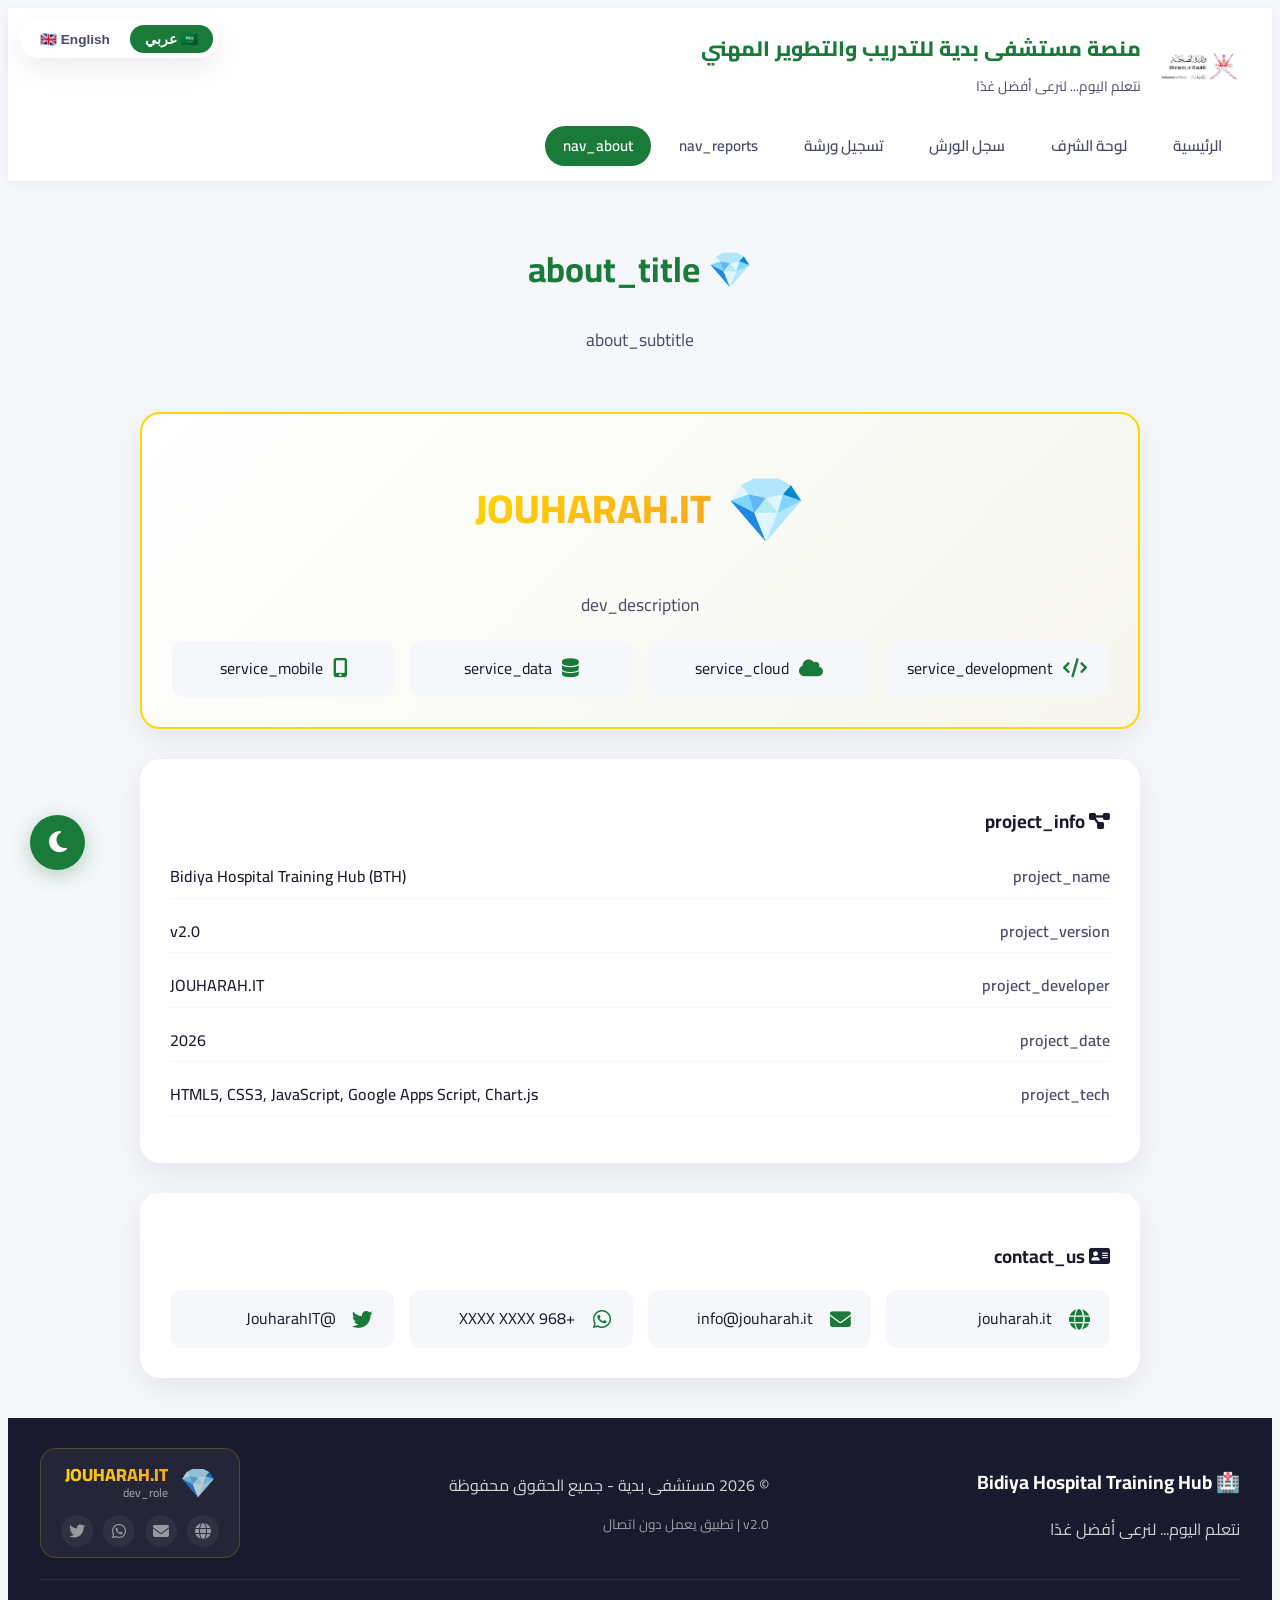
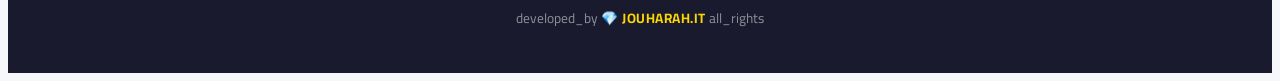
==== about.html @ e481f4a8 "Add files via upload" ====
<!DOCTYPE html>
<html lang="ar" dir="rtl">
<head>
    <meta charset="UTF-8">
    <meta name="viewport" content="width=device-width, initial-scale=1.0">
    <title>عن المطور - Bidiya Hospital Training Hub</title>
    
    <link href="https://fonts.googleapis.com/css2?family=Cairo:wght@300;400;600;700;800&display=swap" rel="stylesheet">
    <link rel="stylesheet" href="https://cdnjs.cloudflare.com/ajax/libs/font-awesome/6.4.0/css/all.min.css">
    <link rel="stylesheet" href="assets/css/style.css">
    <link rel="stylesheet" href="assets/css/dark-mode.css">
</head>
<body>
    <!-- 🌙 Toggle & Language -->
    <button class="dark-toggle" id="darkToggle"><i class="fas fa-moon"></i></button>
    <div class="lang-selector">
        <button class="lang-btn active" data-lang="ar">🇸🇦 عربي</button>
        <button class="lang-btn" data-lang="en">🇬🇧 English</button>
    </div>

    <!-- HEADER -->
    <header class="header">
        <div class="container">
            <div class="header-content">
                <div class="logo">
                    <img src="assets/img/logo.png" alt="BTH Logo" class="logo-img">
                    <div>
                        <h1 class="logo-title" data-i18n="app_name">منصة مستشفى بدية للتدريب والتطوير المهني</h1>
                        <p class="logo-tagline" data-i18n="tagline">نتعلم اليوم... لنرعى أفضل غدًا</p>
                    </div>
                </div>
                <nav class="main-nav">
                    <a href="index.html" data-i18n="nav_home">الرئيسية</a>
                    <a href="dashboard.html" data-i18n="nav_dashboard">لوحة الشرف</a>
                    <a href="workshops.html" data-i18n="nav_workshops">سجل الورش</a>
                    <a href="register.html" data-i18n="nav_register">تسجيل ورشة</a>
                    <a href="reports.html" data-i18n="nav_reports">التقارير</a>
                    <a href="about.html" class="active" data-i18n="nav_about">عن المطور</a>
                </nav>
            </div>
        </div>
    </header>

    <!-- ============================================ -->
    <!-- ABOUT PAGE -->
    <!-- ============================================ -->
    <section class="about-page">
        <div class="container">
            <div class="page-header">
                <h1>💎 <span data-i18n="about_title">عن المطور</span></h1>
                <p data-i18n="about_subtitle">JOUHARAH.IT - شريكك في التحول الرقمي</p>
            </div>

            <div class="about-content">
                <!-- Developer Card -->
                <div class="about-card developer-card">
                    <div class="developer-logo-large">
                        <span class="dev-icon-large">💎</span>
                        <h2>JOUHARAH.IT</h2>
                    </div>
                    <p class="dev-description" data-i18n="dev_description">
                        شركة متخصصة في تطوير الحلول الرقمية المتكاملة، نقدم خدماتنا في مجال 
                        البرمجة، وتطوير التطبيقات، وأنظمة إدارة البيانات، والحلول السحابية.
                    </p>
                    <div class="dev-services">
                        <div class="service-item">
                            <i class="fas fa-code"></i>
                            <span data-i18n="service_development">تطوير البرمجيات</span>
                        </div>
                        <div class="service-item">
                            <i class="fas fa-cloud"></i>
                            <span data-i18n="service_cloud">الحلول السحابية</span>
                        </div>
                        <div class="service-item">
                            <i class="fas fa-database"></i>
                            <span data-i18n="service_data">إدارة البيانات</span>
                        </div>
                        <div class="service-item">
                            <i class="fas fa-mobile-alt"></i>
                            <span data-i18n="service_mobile">تطبيقات الجوال</span>
                        </div>
                    </div>
                </div>

                <!-- Project Info -->
                <div class="about-card project-card">
                    <h3><i class="fas fa-project-diagram"></i> <span data-i18n="project_info">معلومات المشروع</span></h3>
                    <ul class="project-info-list">
                        <li>
                            <span class="label" data-i18n="project_name">اسم المشروع:</span>
                            <span class="value">Bidiya Hospital Training Hub (BTH)</span>
                        </li>
                        <li>
                            <span class="label" data-i18n="project_version">الإصدار:</span>
                            <span class="value">v2.0</span>
                        </li>
                        <li>
                            <span class="label" data-i18n="project_developer">المطور:</span>
                            <span class="value">JOUHARAH.IT</span>
                        </li>
                        <li>
                            <span class="label" data-i18n="project_date">تاريخ الإطلاق:</span>
                            <span class="value">2026</span>
                        </li>
                        <li>
                            <span class="label" data-i18n="project_tech">التقنيات المستخدمة:</span>
                            <span class="value">HTML5, CSS3, JavaScript, Google Apps Script, Chart.js</span>
                        </li>
                    </ul>
                </div>

                <!-- Contact -->
                <div class="about-card contact-card">
                    <h3><i class="fas fa-address-card"></i> <span data-i18n="contact_us">تواصل معنا</span></h3>
                    <div class="contact-grid">
                        <a href="#" class="contact-item">
                            <i class="fas fa-globe"></i>
                            <span>jouharah.it</span>
                        </a>
                        <a href="#" class="contact-item">
                            <i class="fas fa-envelope"></i>
                            <span>info@jouharah.it</span>
                        </a>
                        <a href="#" class="contact-item">
                            <i class="fab fa-whatsapp"></i>
                            <span>+968 XXXX XXXX</span>
                        </a>
                        <a href="#" class="contact-item">
                            <i class="fab fa-twitter"></i>
                            <span>@JouharahIT</span>
                        </a>
                    </div>
                </div>
            </div>
        </div>
    </section>

    <!-- FOOTER -->
    <footer class="footer">
        <div class="container">
            <div class="footer-content">
                <div class="footer-brand">
                    <h3>🏥 Bidiya Hospital Training Hub</h3>
                    <p data-i18n="footer_tagline">نتعلم اليوم... لنرعى أفضل غدًا</p>
                </div>
                <div class="footer-center">
                    <p data-i18n="footer_copyright">© 2026 مستشفى بدية - جميع الحقوق محفوظة</p>
                    <p class="footer-version">v2.0 | <span data-i18n="footer_pwa">تطبيق يعمل دون اتصال</span></p>
                </div>
                <div class="footer-developer">
                    <div class="developer-badge">
                        <span class="dev-icon">💎</span>
                        <div class="dev-info">
                            <span class="dev-name">JOUHARAH.IT</span>
                            <span class="dev-role" data-i18n="dev_role">التطوير والبرمجة</span>
                        </div>
                    </div>
                    <div class="dev-social">
                        <a href="#" target="_blank"><i class="fas fa-globe"></i></a>
                        <a href="#" target="_blank"><i class="fas fa-envelope"></i></a>
                        <a href="#" target="_blank"><i class="fab fa-whatsapp"></i></a>
                        <a href="#" target="_blank"><i class="fab fa-twitter"></i></a>
                    </div>
                </div>
            </div>
            <div class="footer-bottom">
                <p class="developer-credit">
                    <span data-i18n="developed_by">تم التطوير بواسطة</span>
                    <strong class="jouharah-text">💎 JOUHARAH.IT</strong>
                    <span data-i18n="all_rights">© 2026</span>
                </p>
            </div>
        </div>
    </footer>

    <script src="assets/js/i18n.js"></script>
    <script src="assets/js/main.js"></script>
</body>
</html>
---- assets/css/style.css ----
/* ============================================
Bidiya Hospital Training Hub - Main Styles
============================================ */

/* 🌱 Variables */
:root {
--primary: #1a7a3a;
--primary-dark: #0f5c2a;
--primary-light: #e8f5e9;
--secondary: #ffffff;
--accent: #1976d2;
--accent-light: #e3f2fd;
--text-primary: #1a1a2e;
--text-secondary: #4a4a6a;
--text-light: #ffffff;
--bg-main: #f5f7fa;
--bg-card: #ffffff;
--shadow: 0 10px 30px rgba(0, 0, 0, 0.08);
--radius: 20px;
--transition: all 0.3s ease;
--font: 'Cairo', sans-serif;
--max-width: 1200px;
}

/* 🌱 Reset & Base */
• {
margin: 0;
padding: 0;
box-sizing: border-box;
}

html {
scroll-behavior: smooth;
}

body {
font-family: var(--font);
background: var(--bg-main);
color: var(--text-primary);
line-height: 1.6;
min-height: 100vh;
transition: var(--transition);
}

.container {
max-width: var(--max-width);
margin: 0 auto;
padding: 0 20px;
}

/* 🌱 Header */
.header {
background: var(--secondary);
box-shadow: 0 2px 10px rgba(0,0,0,0.05);
padding: 15px 0;
position: sticky;
top: 0;
z-index: 1000;
transition: var(--transition);
}

.header-content {
display: flex;
justify-content: space-between;
align-items: center;
flex-wrap: wrap;
gap: 15px;
}

.logo {
display: flex;
align-items: center;
gap: 15px;
}

.logo-img {
height: 50px;
width: auto;
}

.logo-title {
font-size: 1.3rem;
font-weight: 800;
color: var(--primary);
line-height: 1.2;
}

.logo-tagline {
font-size: 0.85rem;
color: var(--text-secondary);
font-weight: 400;
}

.main-nav {
display: flex;
gap: 10px;
flex-wrap: wrap;
}

.main-nav a {
padding: 8px 18px;
border-radius: 30px;
color: var(--text-secondary);
text-decoration: none;
font-weight: 600;
font-size: 0.95rem;
transition: var(--transition);
}

.main-nav a:hover,
.main-nav a.active {
background: var(--primary);
color: white;
}

/* 🌱 Hero Section */
.hero {
padding: 60px 0 40px;
background: linear-gradient(135deg, var(--primary) 0%, var(--primary-dark) 100%);
color: white;
border-radius: 0 0 40px 40px;
margin-bottom: 40px;
}

.hero-content {
text-align: center;
}

.hero h2 {
font-size: 2.5rem;
font-weight: 800;
margin-bottom: 10px;
line-height: 1.3;
}

.hero p {
font-size: 1.2rem;
opacity: 0.9;
margin-bottom: 40px;
}

/* 📊 Counters */
.hero-counters {
display: grid;
grid-template-columns: repeat(auto-fit, minmax(200px, 1fr));
gap: 25px;
max-width: 800px;
margin: 0 auto 30px;
}

.counter-item {
background: rgba(255,255,255,0.15);
backdrop-filter: blur(10px);
padding: 20px;
border-radius: var(--radius);
display: flex;
align-items: center;
gap: 15px;
transition: var(--transition);
}

.counter-item:hover {
transform: translateY(-5px);
background: rgba(255,255,255,0.25);
}

.counter-icon {
font-size: 2rem;
width: 55px;
height: 55px;
background: rgba(255,255,255,0.2);
border-radius: 50%;
display: flex;
align-items: center;
justify-content: center;
}

.counter-info {
text-align: right;
}

.counter-number {
display: block;
font-size: 2rem;
font-weight: 800;
}

.counter-label {
font-size: 0.85rem;
opacity: 0.8;
}

/* Quick Stats */
.quick-stats {
display: flex;
justify-content: center;
gap: 30px;
flex-wrap: wrap;
margin-top: 20px;
}

.stat-badge {
background: rgba(255,255,255,0.1);
padding: 10px 25px;
border-radius: 30px;
font-size: 0.95rem;
backdrop-filter: blur(5px);
}

.stat-badge i {
margin: 0 8px;
}

/* 🌱 Quick Actions */
.quick-actions {
padding: 20px 0 60px;
}

.actions-grid {
display: grid;
grid-template-columns: repeat(auto-fit, minmax(220px, 1fr));
gap: 25px;
}

.action-card {
background: var(--bg-card);
padding: 30px 20px;
border-radius: var(--radius);
text-align: center;
text-decoration: none;
color: var(--text-primary);
box-shadow: var(--shadow);
transition: var(--transition);
border: 2px solid transparent;
}

.action-card:hover {
transform: translateY(-5px);
border-color: var(--primary);
box-shadow: 0 15px 40px rgba(26, 122, 58, 0.15);
}

.action-card i {
font-size: 2.5rem;
color: var(--primary);
margin-bottom: 15px;
}

.action-card h3 {
font-size: 1.1rem;
margin-bottom: 5px;
}

.action-card p {
font-size: 0.85rem;
color: var(--text-secondary);
}

/* 🌱 Footer */
.footer {
background: var(--text-primary);
color: rgba(255,255,255,0.8);
padding: 30px 0;
margin-top: 40px;
}

.footer-content {
display: flex;
justify-content: space-between;
align-items: center;
flex-wrap: wrap;
gap: 20px;
}

.footer h3 {
color: white;
font-size: 1.2rem;
}

.footer-version {
font-size: 0.85rem;
opacity: 0.7;
}

/* 🌱 Dark Mode Toggle */
.dark-toggle {
position: fixed;
bottom: 30px;
left: 30px;
z-index: 9999;
background: var(--primary);
color: white;
border: none;
width: 55px;
height: 55px;
border-radius: 50%;
font-size: 1.5rem;
cursor: pointer;
box-shadow: 0 5px 20px rgba(26, 122, 58, 0.3);
transition: var(--transition);
}

.dark-toggle:hover {
transform: scale(1.1);
}

/* 🌱 Language Selector */
.lang-selector {
position: fixed;
top: 20px;
left: 20px;
z-index: 9999;
display: flex;
gap: 5px;
background: rgba(255,255,255,0.9);
backdrop-filter: blur(10px);
padding: 5px;
border-radius: 30px;
box-shadow: var(--shadow);
}

.lang-btn {
padding: 6px 15px;
border: none;
border-radius: 25px;
cursor: pointer;
font-weight: 600;
font-size: 0.85rem;
background: transparent;
transition: var(--transition);
color: var(--text-secondary);
}

.lang-btn.active {
background: var(--primary);
color: white;
}

.lang-btn:hover:not(.active) {
background: var(--primary-light);
}

/* 🌱 Responsive */
@media (max-width: 768px) {
.header-content {
flex-direction: column;
text-align: center;
}

.logo {
flex-direction: column;
}

.hero h2 {
font-size: 1.8rem;
}

.hero-counters {
grid-template-columns: 1fr;
}

.actions-grid {
grid-template-columns: 1fr 1fr;
}

.footer-content {
flex-direction: column;
text-align: center;
}

.dark-toggle {
bottom: 20px;
left: 20px;
width: 45px;
height: 45px;
font-size: 1.2rem;
}

.lang-selector {
top: 10px;
left: 10px;
}
}

@media (max-width: 480px) {
.actions-grid {
grid-template-columns: 1fr;
}

.main-nav a {
font-size: 0.8rem;
padding: 6px 12px;
}
}
/* ============================================
   Additional Styles for Dashboard & Pages
   ============================================ */

/* Page Header */
.page-header {
    text-align: center;
    padding: 30px 0 40px;
}

.page-header h1 {
    font-size: 2.2rem;
    color: var(--primary);
}

.page-header p {
    color: var(--text-secondary);
    font-size: 1.1rem;
}

/* KPI Grid */
.kpi-grid {
    display: grid;
    grid-template-columns: repeat(auto-fit, minmax(180px, 1fr));
    gap: 20px;
    margin-bottom: 40px;
}

.kpi-card {
    background: var(--bg-card);
    padding: 20px;
    border-radius: var(--radius);
    box-shadow: var(--shadow);
    display: flex;
    align-items: center;
    gap: 15px;
    transition: var(--transition);
}

.kpi-card:hover {
    transform: translateY(-3px);
    box-shadow: 0 15px 35px rgba(0,0,0,0.1);
}

.kpi-icon {
    width: 50px;
    height: 50px;
    background: var(--primary-light);
    border-radius: 12px;
    display: flex;
    align-items: center;
    justify-content: center;
    font-size: 1.5rem;
    color: var(--primary);
}

.kpi-number {
    display: block;
    font-size: 1.8rem;
    font-weight: 800;
    color: var(--text-primary);
}

.kpi-label {
    font-size: 0.85rem;
    color: var(--text-secondary);
}

/* Dashboard Sections */
.dashboard-section {
    background: var(--bg-card);
    padding: 25px;
    border-radius: var(--radius);
    box-shadow: var(--shadow);
    margin-bottom: 30px;
}

.dashboard-section h2 {
    font-size: 1.3rem;
    margin-bottom: 20px;
    color: var(--text-primary);
}

.dashboard-grid {
    display: grid;
    grid-template-columns: 1fr 1fr;
    gap: 25px;
}

/* Podium */
.podium-container {
    display: flex;
    justify-content: center;
    align-items: flex-end;
    gap: 25px;
    flex-wrap: wrap;
}

.podium-item {
    text-align: center;
    padding: 20px 30px;
    border-radius: var(--radius);
    background: var(--bg-main);
    min-width: 150px;
    transition: var(--transition);
}

.podium-item:hover {
    transform: translateY(-5px);
}

.podium-item.first {
    background: linear-gradient(135deg, #ffd700, #f5a623);
    color: #333;
}

.podium-item.second {
    background: linear-gradient(135deg, #c0c0c0, #a8a8a8);
    color: #333;
}

.podium-item.third {
    background: linear-gradient(135deg, #cd7f32, #b87333);
    color: white;
}

.podium-rank {
    font-size: 3rem;
}

.podium-name {
    font-weight: 700;
    font-size: 1.2rem;
    margin: 5px 0;
}

.podium-badge {
    display: inline-block;
    padding: 4px 12px;
    border-radius: 20px;
    font-size: 0.8rem;
    font-weight: 600;
    margin: 5px 0;
    background: rgba(255,255,255,0.2);
}

.podium-stats {
    display: flex;
    gap: 10px;
    justify-content: center;
    font-size: 0.85rem;
    opacity: 0.8;
}

.podium-department {
    font-size: 0.8rem;
    opacity: 0.7;
    margin-top: 5px;
}

/* Departments List */
.departments-list {
    display: flex;
    flex-direction: column;
    gap: 12px;
}

.dept-item {
    display: grid;
    grid-template-columns: 40px 1fr 120px;
    align-items: center;
    gap: 15px;
    padding: 10px 15px;
    background: var(--bg-main);
    border-radius: 12px;
    transition: var(--transition);
}

.dept-item:hover {
    background: var(--primary-light);
}

.dept-rank {
    font-weight: 800;
    font-size: 1.2rem;
    color: var(--primary);
}

.dept-name {
    font-weight: 600;
}

.dept-stats {
    font-size: 0.8rem;
    color: var(--text-secondary);
}

.dept-progress {
    background: var(--bg-main);
    border-radius: 10px;
    height: 8px;
    overflow: hidden;
}

.dept-bar {
    height: 100%;
    background: var(--primary);
    border-radius: 10px;
    transition: width 0.5s ease;
}

/* Fastest Employee */
.fastest-card {
    padding: 20px;
    background: linear-gradient(135deg, #f39c12, #e67e22);
    border-radius: var(--radius);
    color: white;
}

.fastest-content {
    display: flex;
    align-items: center;
    gap: 20px;
}

.fastest-icon {
    font-size: 3rem;
}

.fastest-name {
    font-size: 1.5rem;
    font-weight: 700;
}

.fastest-time {
    opacity: 0.9;
}

/* Latest Workshop */
.latest-workshop {
    padding: 20px;
    background: var(--bg-main);
    border-radius: var(--radius);
}

.workshop-card {
    display: flex;
    align-items: center;
    gap: 20px;
}

.workshop-icon {
    font-size: 2rem;
}

.workshop-title {
    font-size: 1.1rem;
    font-weight: 700;
}

.workshop-meta {
    display: flex;
    gap: 15px;
    flex-wrap: wrap;
    font-size: 0.85rem;
    color: var(--text-secondary);
    margin-top: 5px;
}

/* Activity Timeline */
.activity-timeline {
    display: flex;
    flex-direction: column;
    gap: 12px;
}

.activity-item {
    display: flex;
    gap: 15px;
    padding: 10px 0;
    border-bottom: 1px solid var(--bg-main);
}

.activity-dot {
    width: 10px;
    height: 10px;
    border-radius: 50%;
    background: var(--primary);
    margin-top: 6px;
    flex-shrink: 0;
}

.activity-title {
    font-weight: 600;
}

.activity-meta {
    font-size: 0.8rem;
    color: var(--text-secondary);
    display: flex;
    gap: 12px;
    flex-wrap: wrap;
}

/* Search Section */
.search-section {
    background: var(--bg-card);
    padding: 20px;
    border-radius: var(--radius);
    box-shadow: var(--shadow);
    margin-bottom: 25px;
}

.search-box {
    display: flex;
    align-items: center;
    background: var(--bg-main);
    border-radius: 30px;
    padding: 5px 15px;
    margin-bottom: 15px;
}

.search-box i {
    color: var(--text-secondary);
}

.search-box input {
    border: none;
    background: transparent;
    padding: 12px 15px;
    width: 100%;
    font-family: var(--font);
    font-size: 1rem;
    color: var(--text-primary);
}

.search-box input:focus {
    outline: none;
}

.filters {
    display: flex;
    gap: 10px;
    flex-wrap: wrap;
}

.filter-select {
    padding: 8px 15px;
    border: 1px solid var(--bg-main);
    border-radius: 25px;
    background: var(--bg-main);
    font-family: var(--font);
    color: var(--text-primary);
    cursor: pointer;
}

.btn-clear {
    padding: 8px 20px;
    border: none;
    border-radius: 25px;
    background: #e74c3c;
    color: white;
    font-family: var(--font);
    cursor: pointer;
    transition: var(--transition);
}

.btn-clear:hover {
    background: #c0392b;
}

/* Table */
.table-container {
    overflow-x: auto;
    background: var(--bg-card);
    border-radius: var(--radius);
    box-shadow: var(--shadow);
    padding: 10px;
}

.workshops-table {
    width: 100%;
    border-collapse: collapse;
    font-size: 0.9rem;
}

.workshops-table th {
    background: var(--primary);
    color: white;
    padding: 12px 15px;
    text-align: right;
    font-weight: 600;
}

.workshops-table td {
    padding: 10px 15px;
    border-bottom: 1px solid var(--bg-main);
}

.workshops-table tr:hover td {
    background: var(--primary-light);
}

/* Pagination */
.pagination {
    display: flex;
    justify-content: center;
    gap: 8px;
    margin-top: 20px;
    flex-wrap: wrap;
}

.page-btn {
    padding: 8px 15px;
    border: 1px solid var(--bg-main);
    border-radius: 8px;
    background: var(--bg-card);
    color: var(--text-primary);
    cursor: pointer;
    transition: var(--transition);
}

.page-btn.active {
    background: var(--primary);
    color: white;
    border-color: var(--primary);
}

.page-btn:hover:not(.active) {
    background: var(--bg-main);
}

/* Register Form */
.register-card {
    max-width: 700px;
    margin: 0 auto;
    background: var(--bg-card);
    padding: 40px;
    border-radius: var(--radius);
    box-shadow: var(--shadow);
}

.form-section {
    margin-bottom: 30px;
}

.form-section h3 {
    font-size: 1.1rem;
    color: var(--primary);
    margin-bottom: 20px;
    padding-bottom: 10px;
    border-bottom: 2px solid var(--primary-light);
}

.form-group {
    margin-bottom: 18px;
}

.form-group label {
    display: block;
    font-weight: 600;
    margin-bottom: 5px;
    font-size: 0.95rem;
}

.form-group input,
.form-group select {
    width: 100%;
    padding: 10px 15px;
    border: 1px solid #ddd;
    border-radius: 10px;
    font-family: var(--font);
    font-size: 1rem;
    background: var(--bg-main);
    color: var(--text-primary);
    transition: var(--transition);
}

.form-group input:focus,
.form-group select:focus {
    outline: none;
    border-color: var(--primary);
    box-shadow: 0 0 0 3px rgba(26, 122, 58, 0.1);
}

.form-group small {
    display: block;
    font-size: 0.8rem;
    color: var(--text-secondary);
    margin-top: 4px;
}

.form-row {
    display: grid;
    grid-template-columns: 1fr 1fr;
    gap: 20px;
}

.form-actions {
    display: flex;
    gap: 15px;
    margin-top: 30px;
    flex-wrap: wrap;
}

.btn-primary {
    padding: 12px 35px;
    background: var(--primary);
    color: white;
    border: none;
    border-radius: 30px;
    font-size: 1rem;
    font-weight: 600;
    font-family: var(--font);
    cursor: pointer;
    transition: var(--transition);
    display: flex;
    align-items: center;
    gap: 10px;
}

.btn-primary:hover {
    background: var(--primary-dark);
    transform: translateY(-2px);
    box-shadow: 0 10px 25px rgba(26, 122, 58, 0.3);
}

.btn-secondary {
    padding: 12px 25px;
    background: var(--bg-main);
    color: var(--text-secondary);
    border: 1px solid #ddd;
    border-radius: 30px;
    font-size: 1rem;
    font-weight: 600;
    font-family: var(--font);
    cursor: pointer;
    transition: var(--transition);
}

.btn-secondary:hover {
    background: #ddd;
}

/* Tips Section */
.tips-section {
    max-width: 700px;
    margin: 30px auto;
}

.tip-card {
    background: var(--bg-card);
    padding: 25px;
    border-radius: var(--radius);
    box-shadow: var(--shadow);
    display: flex;
    gap: 20px;
    border-right: 4px solid var(--primary);
}

.tip-card i {
    font-size: 2rem;
    color: var(--primary);
}

.tip-card h4 {
    margin-bottom: 10px;
}

.tip-card ul {
    list-style: none;
    padding: 0;
}

.tip-card ul li {
    padding: 4px 0;
    color: var(--text-secondary);
    font-size: 0.95rem;
}

/* Last Updated */
.last-updated {
    text-align: center;
    color: var(--text-secondary);
    font-size: 0.85rem;
    margin-top: 30px;
    padding: 15px;
}

/* Error & Empty States */
.error-row, .empty-row {
    text-align: center;
    padding: 40px !important;
    color: var(--text-secondary);
}

.error-row i, .empty-row i {
    display: block;
    font-size: 2.5rem;
    margin-bottom: 10px;
}

.no-data {
    text-align: center;
    color: var(--text-secondary);
    padding: 20px;
}

.results-info {
    display: flex;
    justify-content: space-between;
    align-items: center;
    padding: 10px 5px;
    margin-bottom: 15px;
}

.btn-export {
    padding: 8px 20px;
    background: #27ae60;
    color: white;
    border: none;
    border-radius: 25px;
    font-family: var(--font);
    cursor: pointer;
    transition: var(--transition);
}

.btn-export:hover {
    background: #219a52;
    transform: translateY(-2px);
}

/* Responsive */
@media (max-width: 768px) {
    .dashboard-grid {
        grid-template-columns: 1fr;
    }
    
    .kpi-grid {
        grid-template-columns: repeat(auto-fit, minmax(140px, 1fr));
    }
    
    .form-row {
        grid-template-columns: 1fr;
    }
    
    .register-card {
        padding: 25px;
    }
    
    .dept-item {
        grid-template-columns: 30px 1fr;
        gap: 8px;
    }
    
    .dept-progress {
        grid-column: 1 / -1;
    }
    
    .workshops-table th,
    .workshops-table td {
        padding: 8px 10px;
        font-size: 0.8rem;
    }
    
    .podium-item {
        min-width: 100px;
        padding: 15px;
    }
}

@media (max-width: 480px) {
    .filters {
        flex-direction: column;
    }
    
    .filter-select {
        width: 100%;
    }
}
/* ============================================
   JOUHARAH.IT - Developer Badge Styles
   ============================================ */

.footer-developer {
    display: flex;
    flex-direction: column;
    align-items: center;
    gap: 10px;
    padding: 10px 20px;
    background: rgba(255, 255, 255, 0.05);
    border-radius: 16px;
    border: 1px solid rgba(255, 215, 0, 0.2);
    transition: all 0.3s ease;
}

.footer-developer:hover {
    border-color: #ffd700;
    background: rgba(255, 215, 0, 0.08);
    transform: translateY(-2px);
    box-shadow: 0 8px 25px rgba(255, 215, 0, 0.1);
}

.developer-badge {
    display: flex;
    align-items: center;
    gap: 12px;
}

.dev-icon {
    font-size: 1.8rem;
    animation: glowPulse 2s ease-in-out infinite;
}

@keyframes glowPulse {
    0%, 100% { transform: scale(1); opacity: 1; }
    50% { transform: scale(1.1); opacity: 0.8; }
}

.dev-info {
    display: flex;
    flex-direction: column;
    line-height: 1.2;
}

.dev-name {
    font-size: 1.1rem;
    font-weight: 800;
    background: linear-gradient(135deg, #ffd700, #f5a623, #ffd700);
    background-size: 200% 200%;
    -webkit-background-clip: text;
    -webkit-text-fill-color: transparent;
    animation: shimmer 3s ease-in-out infinite;
}

@keyframes shimmer {
    0% { background-position: 0% 50%; }
    50% { background-position: 100% 50%; }
    100% { background-position: 0% 50%; }
}

.dev-role {
    font-size: 0.75rem;
    color: rgba(255, 255, 255, 0.6);
    -webkit-text-fill-color: rgba(255, 255, 255, 0.6);
}

.dev-social {
    display: flex;
    gap: 10px;
}

.dev-social a {
    color: rgba(255, 255, 255, 0.5);
    font-size: 1rem;
    transition: all 0.3s ease;
    width: 32px;
    height: 32px;
    display: flex;
    align-items: center;
    justify-content: center;
    border-radius: 50%;
    background: rgba(255, 255, 255, 0.05);
    text-decoration: none;
}

.dev-social a:hover {
    color: #ffd700;
    background: rgba(255, 215, 0, 0.15);
    transform: translateY(-3px);
}

/* Developer Credit Line */
.footer-bottom {
    margin-top: 20px;
    padding-top: 15px;
    border-top: 1px solid rgba(255, 255, 255, 0.08);
    text-align: center;
}

.developer-credit {
    font-size: 0.85rem;
    color: rgba(255, 255, 255, 0.5);
}

.jouharah-text {
    color: #ffd700;
    font-weight: 700;
    -webkit-text-fill-color: #ffd700;
    letter-spacing: 0.5px;
}

/* Dark Mode Support */
body.dark-mode .footer-developer {
    background: rgba(255, 255, 255, 0.03);
    border-color: rgba(255, 215, 0, 0.1);
}

body.dark-mode .footer-developer:hover {
    border-color: #ffd700;
    background: rgba(255, 215, 0, 0.05);
}

body.dark-mode .dev-social a {
    background: rgba(255, 255, 255, 0.03);
}

body.dark-mode .dev-social a:hover {
    background: rgba(255, 215, 0, 0.1);
}

/* Responsive */
@media (max-width: 768px) {
    .footer-developer {
        width: 100%;
        padding: 15px;
    }
    
    .dev-social {
        gap: 8px;
    }
    
    .dev-social a {
        width: 28px;
        height: 28px;
        font-size: 0.85rem;
    }
    
    .developer-credit {
        font-size: 0.75rem;
    }
}

@media (max-width: 480px) {
    .footer-developer {
        flex-direction: row;
        flex-wrap: wrap;
        justify-content: center;
        padding: 12px 15px;
    }
    
    .developer-badge {
        gap: 8px;
    }
    
    .dev-icon {
        font-size: 1.4rem;
    }
    
    .dev-name {
        font-size: 0.95rem;
    }
}
/* ============================================
   About Page - JOUHARAH.IT
   ============================================ */

.about-content {
    display: grid;
    grid-template-columns: 1fr 1fr;
    gap: 30px;
    max-width: 1000px;
    margin: 0 auto;
}

.about-card {
    background: var(--bg-card);
    padding: 30px;
    border-radius: var(--radius);
    box-shadow: var(--shadow);
    transition: var(--transition);
}

.about-card:hover {
    transform: translateY(-5px);
    box-shadow: 0 15px 40px rgba(0,0,0,0.1);
}

.developer-card {
    grid-column: 1 / -1;
    text-align: center;
    border: 2px solid #ffd700;
    background: linear-gradient(135deg, var(--bg-card), rgba(255, 215, 0, 0.05));
}

.developer-logo-large {
    display: flex;
    align-items: center;
    justify-content: center;
    gap: 15px;
    margin-bottom: 15px;
}

.dev-icon-large {
    font-size: 4rem;
    animation: glowPulse 2s ease-in-out infinite;
}

.developer-logo-large h2 {
    font-size: 2.5rem;
    font-weight: 800;
    background: linear-gradient(135deg, #ffd700, #f5a623);
    -webkit-background-clip: text;
    -webkit-text-fill-color: transparent;
}

.dev-description {
    color: var(--text-secondary);
    font-size: 1.1rem;
    max-width: 600px;
    margin: 0 auto 20px;
    line-height: 1.8;
}

.dev-services {
    display: grid;
    grid-template-columns: repeat(auto-fit, minmax(150px, 1fr));
    gap: 15px;
    margin-top: 20px;
}

.service-item {
    padding: 15px;
    background: var(--bg-main);
    border-radius: 12px;
    transition: var(--transition);
    display: flex;
    align-items: center;
    justify-content: center;
    gap: 10px;
}

.service-item:hover {
    background: var(--primary-light);
    transform: translateY(-3px);
}

.service-item i {
    color: var(--primary);
    font-size: 1.2rem;
}

.project-card {
    grid-column: 1 / -1;
}

.project-info-list {
    list-style: none;
    padding: 0;
    display: grid;
    gap: 12px;
}

.project-info-list li {
    display: flex;
    justify-content: space-between;
    padding: 8px 0;
    border-bottom: 1px solid var(--bg-main);
    flex-wrap: wrap;
}

.project-info-list .label {
    font-weight: 600;
    color: var(--text-secondary);
}

.project-info-list .value {
    color: var(--text-primary);
    font-weight: 500;
}

.contact-card {
    grid-column: 1 / -1;
}

.contact-grid {
    display: grid;
    grid-template-columns: repeat(auto-fit, minmax(200px, 1fr));
    gap: 15px;
    margin-top: 15px;
}

.contact-item {
    display: flex;
    align-items: center;
    gap: 12px;
    padding: 15px;
    background: var(--bg-main);
    border-radius: 12px;
    text-decoration: none;
    color: var(--text-primary);
    transition: var(--transition);
    border: 1px solid transparent;
}

.contact-item:hover {
    border-color: var(--primary);
    background: var(--primary-light);
    transform: translateX(5px);
}

.contact-item i {
    font-size: 1.3rem;
    color: var(--primary);
    width: 30px;
    text-align: center;
}

/* Dark Mode */
body.dark-mode .about-card {
    background: var(--bg-card);
}

body.dark-mode .service-item {
    background: rgba(255, 255, 255, 0.05);
}

body.dark-mode .service-item:hover {
    background: rgba(26, 122, 58, 0.15);
}

body.dark-mode .contact-item {
    background: rgba(255, 255, 255, 0.05);
}

body.dark-mode .contact-item:hover {
    background: rgba(26, 122, 58, 0.15);
}

/* Responsive */
@media (max-width: 768px) {
    .about-content {
        grid-template-columns: 1fr;
    }
    
    .developer-card,
    .project-card,
    .contact-card {
        grid-column: 1;
    }
    
    .dev-services {
        grid-template-columns: 1fr 1fr;
    }
    
    .contact-grid {
        grid-template-columns: 1fr 1fr;
    }
    
    .project-info-list li {
        flex-direction: column;
        gap: 5px;
    }
}

@media (max-width: 480px) {
    .dev-services {
        grid-template-columns: 1fr;
    }
    
    .contact-grid {
        grid-template-columns: 1fr;
    }
    
    .developer-logo-large h2 {
        font-size: 1.8rem;
    }
    
    .dev-icon-large {
        font-size: 3rem;
    }
}
---- assets/css/dark-mode.css ----
/* ============================================
Dark Mode
============================================ */

body.dark-mode {
--bg-main: #0f1724;
--bg-card: #1a2332;
--text-primary: #e8edf5;
--text-secondary: #a0b4c8;
--shadow: 0 10px 30px rgba(0, 0, 0, 0.3);
--primary-light: #1a3a2a;
}

body.dark-mode .header {
background: #0f1724;
border-bottom: 1px solid #1a2332;
}

body.dark-mode .action-card {
background: var(--bg-card);
}

body.dark-mode .lang-selector {
background: rgba(26, 35, 50, 0.95);
}

body.dark-mode .lang-btn {
color: var(--text-secondary);
}

body.dark-mode .lang-btn.active {
background: var(--primary);
color: white;
}

body.dark-mode .hero {
background: linear-gradient(135deg, #0d4a2a 0%, #062a15 100%);
}

body.dark-mode .main-nav a {
color: var(--text-secondary);
}

body.dark-mode .main-nav a:hover,
body.dark-mode .main-nav a.active {
background: var(--primary);
color: white;
}
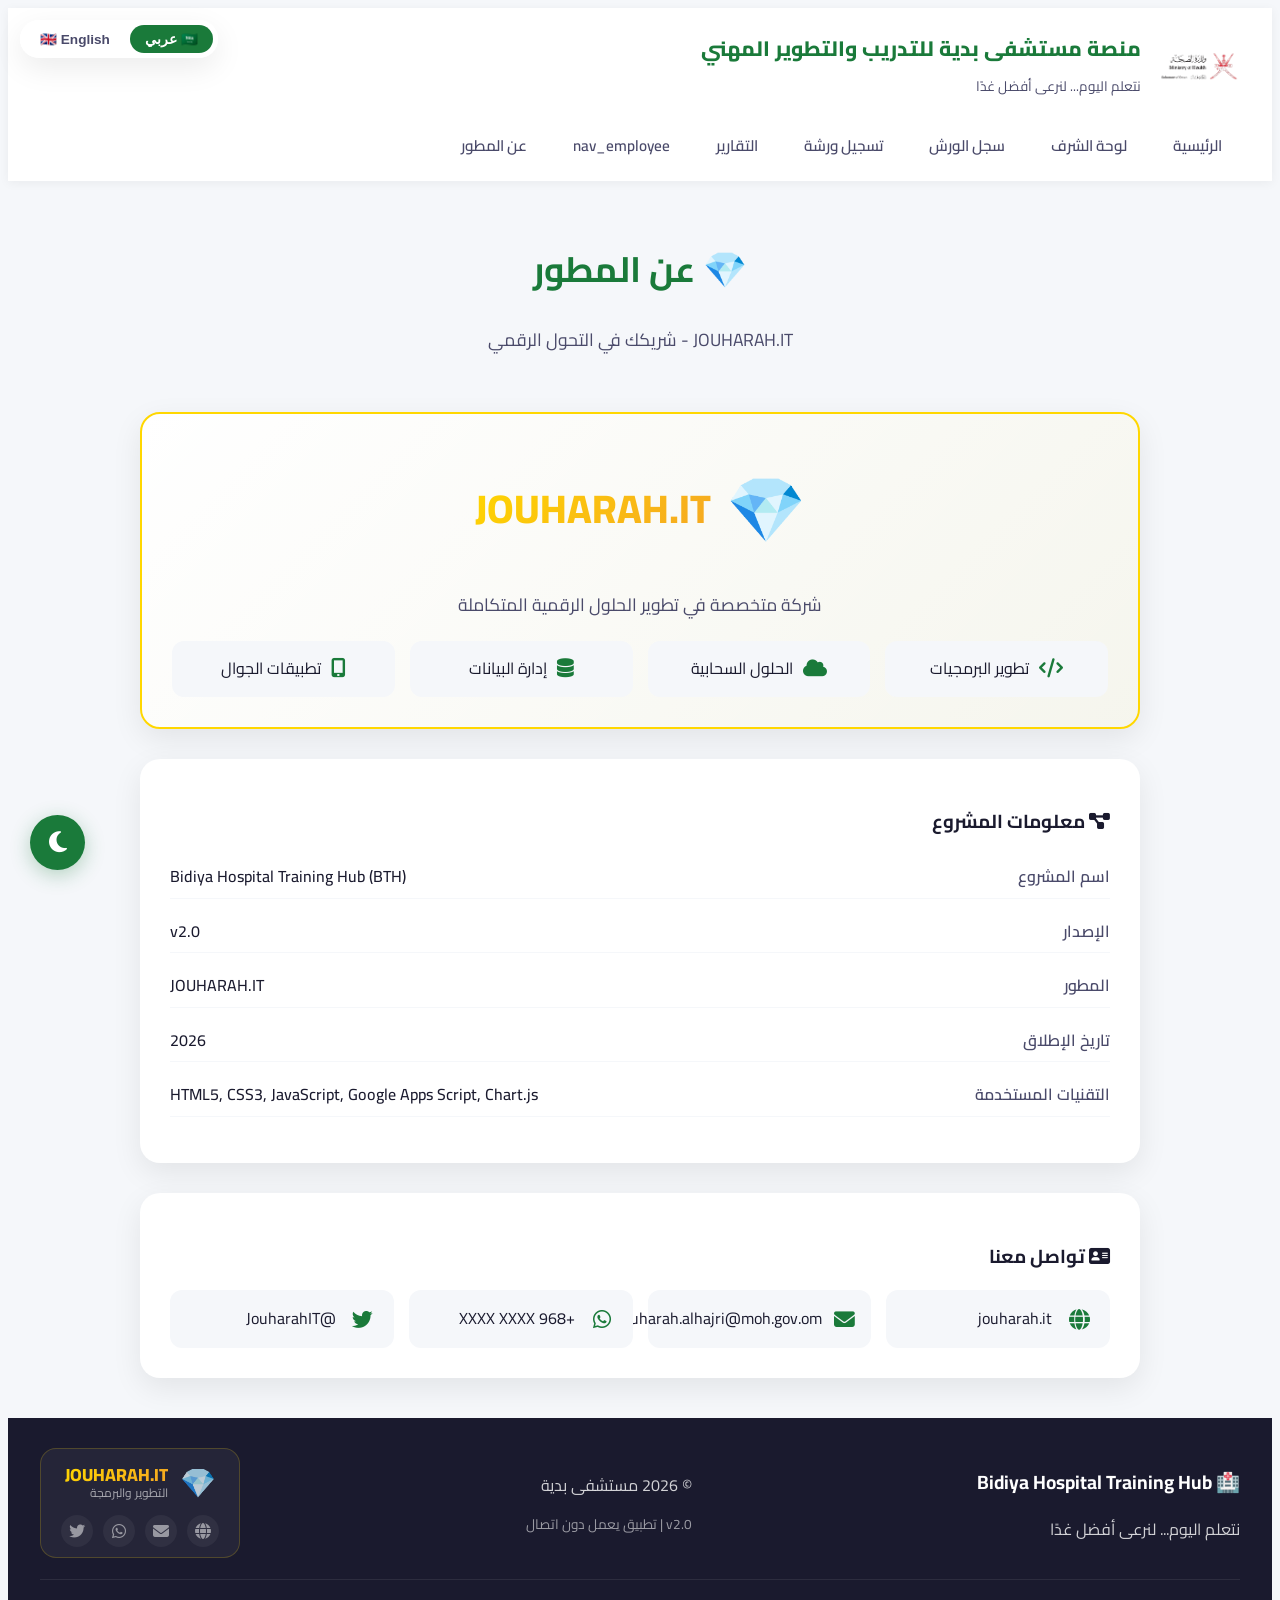
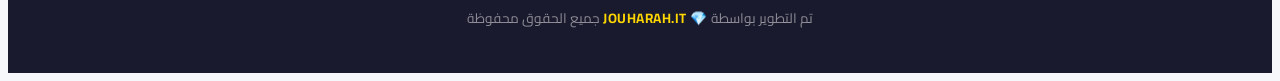
==== commit c6b04185: "Update about.html" ====
--- a/about.html
+++ b/about.html
@@ -29,14 +29,15 @@
                         <p class="logo-tagline" data-i18n="tagline">نتعلم اليوم... لنرعى أفضل غدًا</p>
                     </div>
                 </div>
-                <nav class="main-nav">
-                    <a href="index.html" data-i18n="nav_home">الرئيسية</a>
-                    <a href="dashboard.html" data-i18n="nav_dashboard">لوحة الشرف</a>
-                    <a href="workshops.html" data-i18n="nav_workshops">سجل الورش</a>
-                    <a href="register.html" data-i18n="nav_register">تسجيل ورشة</a>
-                    <a href="reports.html" data-i18n="nav_reports">التقارير</a>
-                    <a href="about.html" class="active" data-i18n="nav_about">عن المطور</a>
-                </nav>
+               <nav class="main-nav">
+    <a href="index.html" data-i18n="nav_home">الرئيسية</a>
+    <a href="dashboard.html" data-i18n="nav_dashboard">لوحة الشرف</a>
+    <a href="workshops.html" data-i18n="nav_workshops">سجل الورش</a>
+    <a href="register.html" data-i18n="nav_register">تسجيل ورشة</a>
+    <a href="reports.html" data-i18n="nav_reports">التقارير</a>
+    <a href="employee.html" data-i18n="nav_employee">صفحة الموظف</a>  <!-- ✅ تم الإضافة -->
+    <a href="about.html" data-i18n="nav_about">عن المطور</a>
+</nav>
             </div>
         </div>
     </header>
@@ -119,7 +120,7 @@
                         </a>
                         <a href="#" class="contact-item">
                             <i class="fas fa-envelope"></i>
-                            <span>info@jouharah.it</span>
+                            <span>jouharah.alhajri@moh.gov.om</span>
                         </a>
                         <a href="#" class="contact-item">
                             <i class="fab fa-whatsapp"></i>
@@ -176,4 +177,4 @@
     <script src="assets/js/i18n.js"></script>
     <script src="assets/js/main.js"></script>
 </body>
-</html>+</html>
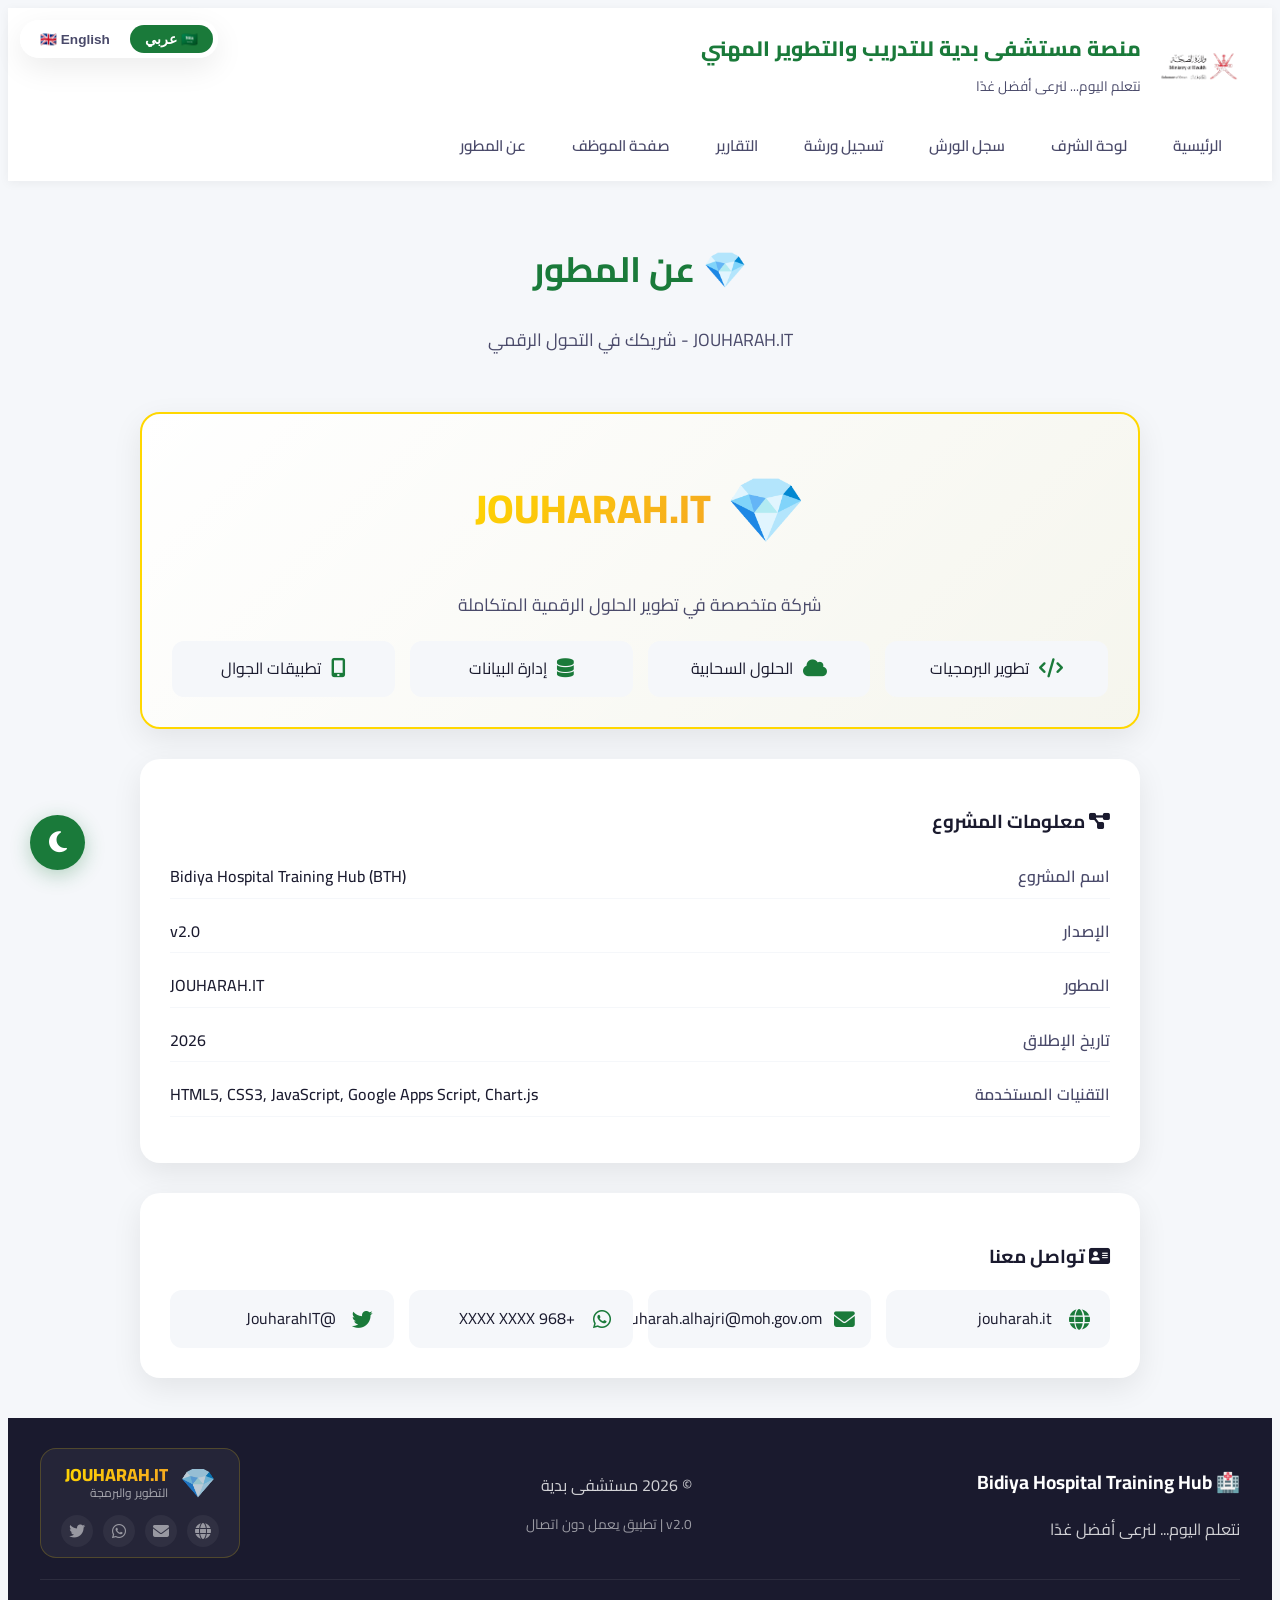
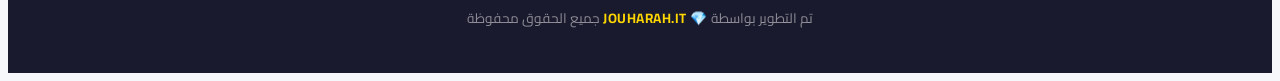
==== commit 53b4d51a: "Update about.html" ====
--- a/about.html
+++ b/about.html
@@ -9,6 +9,17 @@
     <link rel="stylesheet" href="https://cdnjs.cloudflare.com/ajax/libs/font-awesome/6.4.0/css/all.min.css">
     <link rel="stylesheet" href="assets/css/style.css">
     <link rel="stylesheet" href="assets/css/dark-mode.css">
+    <!-- PWA Meta Tags -->
+<link rel="manifest" href="manifest.json">
+<meta name="theme-color" content="#1a7a3a">
+<meta name="apple-mobile-web-app-capable" content="yes">
+<meta name="apple-mobile-web-app-status-bar-style" content="black-translucent">
+<meta name="apple-mobile-web-app-title" content="BTH">
+<link rel="apple-touch-icon" href="assets/icons/icon-192x192.png">
+
+<!-- PWA Splash Screen (iOS) -->
+<meta name="apple-mobile-web-app-capable" content="yes">
+<link rel="apple-touch-startup-image" href="assets/icons/splash.png">
 </head>
 <body>
     <!-- 🌙 Toggle & Language -->
--- a/assets/css/style.css
+++ b/assets/css/style.css
@@ -1463,4 +1463,898 @@
     .dev-icon-large {
         font-size: 3rem;
     }
-}+}
+/* ============================================
+   Employee Page - Improved Styles
+   ============================================ */
+
+.employee-profile {
+    background: var(--bg-card);
+    border-radius: var(--radius);
+    box-shadow: var(--shadow);
+    padding: 30px;
+    margin-bottom: 30px;
+    animation: fadeIn 0.5s ease;
+}
+
+@keyframes fadeIn {
+    from { opacity: 0; transform: translateY(20px); }
+    to { opacity: 1; transform: translateY(0); }
+}
+
+.profile-header {
+    display: flex;
+    align-items: center;
+    gap: 25px;
+    flex-wrap: wrap;
+    padding-bottom: 20px;
+    border-bottom: 2px solid var(--bg-main);
+}
+
+.profile-avatar {
+    font-size: 4rem;
+    color: var(--primary);
+}
+
+.profile-info {
+    flex: 1;
+}
+
+.profile-info h2 {
+    font-size: 1.8rem;
+    margin: 0;
+    color: var(--text-primary);
+}
+
+.profile-info .profile-id {
+    color: var(--text-secondary);
+    margin: 5px 0;
+    font-size: 0.95rem;
+}
+
+.profile-info .profile-dept {
+    color: var(--text-secondary);
+    margin: 5px 0;
+    font-size: 0.95rem;
+}
+
+.profile-badge {
+    font-size: 1.2rem;
+    font-weight: 700;
+    margin-top: 5px;
+}
+
+.profile-stats {
+    display: flex;
+    gap: 30px;
+    margin-right: auto;
+}
+
+.profile-stats .stat {
+    text-align: center;
+    padding: 10px 20px;
+    background: var(--bg-main);
+    border-radius: 12px;
+    min-width: 80px;
+}
+
+.stat-number {
+    display: block;
+    font-size: 1.8rem;
+    font-weight: 800;
+    color: var(--primary);
+}
+
+.stat-label {
+    font-size: 0.85rem;
+    color: var(--text-secondary);
+}
+
+/* Employee List */
+.employee-list {
+    display: grid;
+    gap: 10px;
+    margin-top: 15px;
+    max-height: 600px;
+    overflow-y: auto;
+}
+
+.employee-list::-webkit-scrollbar {
+    width: 6px;
+}
+
+.employee-list::-webkit-scrollbar-track {
+    background: var(--bg-main);
+    border-radius: 10px;
+}
+
+.employee-list::-webkit-scrollbar-thumb {
+    background: var(--primary);
+    border-radius: 10px;
+}
+
+.employee-card {
+    display: flex;
+    align-items: center;
+    gap: 15px;
+    padding: 12px 20px;
+    background: var(--bg-card);
+    border-radius: 12px;
+    box-shadow: var(--shadow);
+    cursor: pointer;
+    transition: all 0.3s ease;
+    border: 1px solid transparent;
+}
+
+.employee-card:hover {
+    transform: translateX(-5px);
+    border-color: var(--primary);
+    box-shadow: 0 8px 25px rgba(0,0,0,0.1);
+}
+
+.emp-rank {
+    font-weight: 800;
+    font-size: 1.2rem;
+    color: var(--primary);
+    min-width: 40px;
+}
+
+.emp-avatar {
+    font-size: 2rem;
+    color: var(--primary);
+}
+
+.emp-info {
+    flex: 1;
+}
+
+.emp-name {
+    font-weight: 600;
+    font-size: 1.05rem;
+}
+
+.emp-id {
+    font-size: 0.85rem;
+    color: var(--text-secondary);
+}
+
+.emp-dept {
+    font-size: 0.85rem;
+    color: var(--text-secondary);
+}
+
+.emp-stats {
+    display: flex;
+    align-items: center;
+    gap: 10px;
+}
+
+.emp-badge {
+    font-size: 1.5rem;
+}
+
+.emp-view-btn {
+    padding: 8px 15px;
+    background: var(--primary);
+    color: white;
+    border: none;
+    border-radius: 8px;
+    cursor: pointer;
+    transition: background 0.3s;
+}
+
+.emp-view-btn:hover {
+    background: var(--primary-dark);
+}
+
+/* Responsive */
+@media (max-width: 768px) {
+    .profile-header {
+        flex-direction: column;
+        text-align: center;
+    }
+    
+    .profile-stats {
+        margin-right: 0;
+        width: 100%;
+        justify-content: center;
+        flex-wrap: wrap;
+    }
+    
+    .employee-search {
+        flex-direction: column;
+    }
+    
+    .employee-card {
+        flex-wrap: wrap;
+        padding: 10px 15px;
+    }
+    
+    .emp-view-btn {
+        width: 100%;
+        margin-top: 10px;
+    }
+}
+/* ============================================
+   Employee Page Styles
+   ============================================ */
+
+.employee-profile {
+    background: var(--bg-card);
+    border-radius: var(--radius);
+    box-shadow: var(--shadow);
+    padding: 30px;
+    margin-bottom: 30px;
+}
+
+.profile-header {
+    display: flex;
+    align-items: center;
+    gap: 25px;
+    flex-wrap: wrap;
+    padding-bottom: 20px;
+    border-bottom: 2px solid var(--bg-main);
+}
+
+.profile-avatar {
+    font-size: 4rem;
+    color: var(--primary);
+}
+
+.profile-info {
+    flex: 1;
+}
+
+.profile-info h2 {
+    font-size: 1.8rem;
+    margin: 0;
+}
+
+.profile-info p {
+    color: var(--text-secondary);
+    margin: 5px 0;
+}
+
+.profile-badge {
+    font-size: 1.2rem;
+    font-weight: 700;
+}
+
+.profile-stats {
+    display: flex;
+    gap: 20px;
+}
+
+.profile-stats .stat {
+    text-align: center;
+    padding: 10px 20px;
+    background: var(--bg-main);
+    border-radius: 12px;
+    min-width: 70px;
+}
+
+.stat-number {
+    display: block;
+    font-size: 1.5rem;
+    font-weight: 800;
+    color: var(--primary);
+}
+
+.stat-label {
+    font-size: 0.8rem;
+    color: var(--text-secondary);
+}
+
+/* Employee List */
+.employee-list {
+    display: grid;
+    gap: 10px;
+    margin-top: 15px;
+    max-height: 600px;
+    overflow-y: auto;
+}
+
+.employee-card {
+    display: flex;
+    align-items: center;
+    gap: 15px;
+    padding: 12px 20px;
+    background: var(--bg-card);
+    border-radius: 12px;
+    box-shadow: var(--shadow);
+    cursor: pointer;
+    transition: all 0.3s ease;
+}
+
+.employee-card:hover {
+    transform: translateX(-5px);
+    border-color: var(--primary);
+}
+
+.emp-rank {
+    font-weight: 800;
+    font-size: 1.1rem;
+    color: var(--primary);
+    min-width: 35px;
+}
+
+.emp-avatar {
+    font-size: 1.8rem;
+    color: var(--primary);
+}
+
+.emp-info {
+    flex: 1;
+}
+
+.emp-name {
+    font-weight: 600;
+}
+
+.emp-id {
+    font-size: 0.8rem;
+    color: var(--text-secondary);
+}
+
+.emp-dept {
+    font-size: 0.8rem;
+    color: var(--text-secondary);
+}
+
+.emp-stats {
+    display: flex;
+    align-items: center;
+    gap: 10px;
+}
+
+.emp-badge {
+    font-size: 1.3rem;
+}
+
+.emp-view-btn {
+    padding: 6px 12px;
+    background: var(--primary);
+    color: white;
+    border: none;
+    border-radius: 8px;
+    cursor: pointer;
+}
+
+@media (max-width: 768px) {
+    .profile-header {
+        flex-direction: column;
+        text-align: center;
+    }
+    
+    .profile-stats {
+        width: 100%;
+        justify-content: center;
+        flex-wrap: wrap;
+    }
+    
+    .employee-search {
+        flex-direction: column;
+    }
+    
+    .employee-card {
+        flex-wrap: wrap;
+    }
+    
+    .emp-view-btn {
+        width: 100%;
+        margin-top: 10px;
+    }
+}
+/* ============================================
+   Reports Page - Enhanced Styles
+   ============================================ */
+
+.report-filters {
+    display: flex;
+    gap: 15px;
+    flex-wrap: wrap;
+    align-items: flex-end;
+    background: var(--bg-card);
+    padding: 20px 25px;
+    border-radius: var(--radius);
+    box-shadow: var(--shadow);
+    margin-bottom: 30px;
+}
+
+.filter-group {
+    display: flex;
+    flex-direction: column;
+    gap: 5px;
+    flex: 1;
+    min-width: 150px;
+}
+
+.filter-group label {
+    font-weight: 600;
+    font-size: 0.85rem;
+    color: var(--text-secondary);
+}
+
+.filter-group select {
+    padding: 10px 15px;
+    border: 2px solid var(--bg-main);
+    border-radius: 12px;
+    font-family: var(--font);
+    background: var(--bg-main);
+    color: var(--text-primary);
+    font-size: 0.95rem;
+    transition: var(--transition);
+    cursor: pointer;
+    width: 100%;
+}
+
+.filter-group select:focus {
+    outline: none;
+    border-color: var(--primary);
+    box-shadow: 0 0 0 3px rgba(26, 122, 58, 0.1);
+}
+
+.btn-export-pdf {
+    padding: 10px 25px;
+    background: #e74c3c;
+    color: white;
+    border: none;
+    border-radius: 30px;
+    font-family: var(--font);
+    font-size: 0.95rem;
+    font-weight: 600;
+    cursor: pointer;
+    transition: var(--transition);
+    display: flex;
+    align-items: center;
+    gap: 10px;
+}
+
+.btn-export-pdf:hover {
+    background: #c0392b;
+    transform: translateY(-2px);
+    box-shadow: 0 10px 25px rgba(231, 76, 60, 0.3);
+}
+
+.btn-export-pdf:disabled {
+    opacity: 0.6;
+    cursor: not-allowed;
+    transform: none;
+}
+
+.charts-grid {
+    display: grid;
+    grid-template-columns: 1fr 1fr;
+    gap: 25px;
+    margin-bottom: 40px;
+}
+
+.chart-card {
+    background: var(--bg-card);
+    padding: 20px;
+    border-radius: var(--radius);
+    box-shadow: var(--shadow);
+    transition: var(--transition);
+}
+
+.chart-card:hover {
+    box-shadow: 0 15px 40px rgba(0,0,0,0.08);
+}
+
+.chart-card.full-width {
+    grid-column: 1 / -1;
+}
+
+.chart-card h3 {
+    margin-bottom: 15px;
+    font-size: 1rem;
+    color: var(--text-secondary);
+    text-align: center;
+}
+
+.chart-card canvas {
+    max-height: 280px;
+    width: 100% !important;
+}
+
+.report-tables {
+    display: grid;
+    gap: 30px;
+    margin-top: 30px;
+}
+
+.report-section {
+    background: var(--bg-card);
+    padding: 25px;
+    border-radius: var(--radius);
+    box-shadow: var(--shadow);
+}
+
+.report-section h2 {
+    margin-bottom: 20px;
+    font-size: 1.2rem;
+    color: var(--text-primary);
+}
+
+.report-section h2 i {
+    color: var(--primary);
+    margin-left: 10px;
+}
+
+.report-table {
+    width: 100%;
+    border-collapse: collapse;
+    font-size: 0.9rem;
+}
+
+.report-table th {
+    background: var(--primary);
+    color: white;
+    padding: 12px 15px;
+    text-align: right;
+    font-weight: 600;
+}
+
+.report-table td {
+    padding: 10px 15px;
+    border-bottom: 1px solid var(--bg-main);
+    color: var(--text-primary);
+}
+
+.report-table tr:hover td {
+    background: var(--primary-light);
+}
+
+.report-table .badge {
+    display: inline-block;
+    padding: 4px 12px;
+    border-radius: 20px;
+    font-weight: 600;
+    font-size: 0.8rem;
+}
+
+.progress-bar {
+    position: relative;
+    width: 100%;
+    max-width: 120px;
+    height: 22px;
+    background: var(--bg-main);
+    border-radius: 12px;
+    overflow: hidden;
+}
+
+.progress-fill {
+    height: 100%;
+    border-radius: 12px;
+    transition: width 0.5s ease;
+}
+
+.progress-bar span {
+    position: absolute;
+    top: 50%;
+    left: 50%;
+    transform: translate(-50%, -50%);
+    font-size: 0.7rem;
+    font-weight: 700;
+    color: #333;
+}
+
+/* Responsive */
+@media (max-width: 992px) {
+    .charts-grid {
+        grid-template-columns: 1fr;
+    }
+    
+    .chart-card.full-width {
+        grid-column: 1;
+    }
+}
+
+@media (max-width: 768px) {
+    .report-filters {
+        flex-direction: column;
+        align-items: stretch;
+    }
+    
+    .filter-group {
+        min-width: 100%;
+    }
+    
+    .report-table th,
+    .report-table td {
+        padding: 8px 10px;
+        font-size: 0.8rem;
+    }
+    
+    .btn-export-pdf {
+        width: 100%;
+        justify-content: center;
+    }
+}
+/* ============================================
+   Achievements - Horizontal Design
+   ============================================ */
+
+.achievements-horizontal {
+    display: flex;
+    flex-wrap: wrap;
+    gap: 8px;
+    margin-top: 10px;
+    justify-content: flex-start;
+}
+
+.achievement-horizontal {
+    display: flex;
+    align-items: center;
+    gap: 5px;
+    padding: 5px 12px;
+    border-radius: 20px;
+    font-size: 0.8rem;
+    background: var(--bg-main);
+    border: 2px solid transparent;
+    transition: all 0.3s ease;
+    cursor: default;
+}
+
+.achievement-horizontal.unlocked {
+    border-color: var(--primary);
+    background: var(--primary-light);
+}
+
+.achievement-horizontal.locked {
+    opacity: 0.5;
+    border-color: #ddd;
+}
+
+.achievement-horizontal .ach-icon {
+    font-size: 1.1rem;
+}
+
+.achievement-horizontal .ach-name {
+    font-weight: 600;
+    color: var(--text-primary);
+}
+
+.achievement-horizontal .ach-status {
+    font-size: 0.7rem;
+}
+
+.achievement-horizontal:hover {
+    transform: translateY(-2px);
+    box-shadow: 0 4px 12px rgba(0,0,0,0.08);
+}
+
+/* Profile Workshop Table - Improved */
+#profileWorkshopsBody .empty-row {
+    text-align: center;
+    padding: 30px !important;
+    color: var(--text-secondary);
+}
+
+/* Responsive */
+@media (max-width: 600px) {
+    .achievement-horizontal {
+        font-size: 0.7rem;
+        padding: 4px 10px;
+    }
+    
+    .achievement-horizontal .ach-name {
+        display: none;
+    }
+    
+    .achievement-horizontal .ach-icon {
+        font-size: 1rem;
+    }
+}
+/* ============================================
+   PWA Install Banner
+   ============================================ */
+
+.install-banner {
+  position: fixed;
+  bottom: 20px;
+  left: 50%;
+  transform: translateX(-50%);
+  width: 90%;
+  max-width: 400px;
+  background: var(--bg-card);
+  border-radius: 16px;
+  box-shadow: 0 20px 60px rgba(0, 0, 0, 0.3);
+  padding: 16px 20px;
+  z-index: 99999;
+  animation: slideUp 0.5s ease;
+  border: 1px solid rgba(26, 122, 58, 0.2);
+}
+
+@keyframes slideUp {
+  from { transform: translateX(-50%) translateY(100px); opacity: 0; }
+  to { transform: translateX(-50%) translateY(0); opacity: 1; }
+}
+
+.install-banner-content {
+  display: flex;
+  align-items: center;
+  gap: 12px;
+}
+
+.install-icon {
+  width: 48px;
+  height: 48px;
+  background: var(--primary);
+  border-radius: 12px;
+  display: flex;
+  align-items: center;
+  justify-content: center;
+  color: white;
+  font-size: 1.5rem;
+  flex-shrink: 0;
+}
+
+.install-text {
+  flex: 1;
+}
+
+.install-text h3 {
+  font-size: 0.95rem;
+  margin: 0;
+  color: var(--text-primary);
+}
+
+.install-text p {
+  font-size: 0.75rem;
+  margin: 2px 0 0;
+  color: var(--text-secondary);
+}
+
+.install-actions {
+  display: flex;
+  align-items: center;
+  gap: 8px;
+}
+
+.btn-install {
+  background: var(--primary);
+  color: white;
+  border: none;
+  padding: 8px 16px;
+  border-radius: 30px;
+  font-family: var(--font);
+  font-size: 0.85rem;
+  font-weight: 600;
+  cursor: pointer;
+  transition: var(--transition);
+  display: flex;
+  align-items: center;
+  gap: 6px;
+  white-space: nowrap;
+}
+
+.btn-install:hover {
+  background: var(--primary-dark);
+  transform: scale(1.05);
+}
+
+.btn-close-banner {
+  background: transparent;
+  border: none;
+  color: var(--text-secondary);
+  font-size: 1.2rem;
+  cursor: pointer;
+  padding: 4px 8px;
+  transition: var(--transition);
+}
+
+.btn-close-banner:hover {
+  color: var(--text-primary);
+  transform: rotate(90deg);
+}
+
+/* ============================================
+   PWA - Splash Screen (شاشة البداية)
+   ============================================ */
+
+.splash-screen {
+  position: fixed;
+  top: 0;
+  left: 0;
+  right: 0;
+  bottom: 0;
+  background: var(--primary);
+  display: flex;
+  flex-direction: column;
+  align-items: center;
+  justify-content: center;
+  z-index: 999999;
+  transition: opacity 0.5s ease;
+}
+
+.splash-screen.hidden {
+  opacity: 0;
+  pointer-events: none;
+}
+
+.splash-screen img {
+  width: 80px;
+  height: 80px;
+  margin-bottom: 20px;
+}
+
+.splash-screen h1 {
+  color: white;
+  font-size: 1.5rem;
+  font-weight: 700;
+}
+
+.splash-screen .spinner {
+  width: 40px;
+  height: 40px;
+  border: 4px solid rgba(255, 255, 255, 0.2);
+  border-top-color: white;
+  border-radius: 50%;
+  animation: spin 0.8s linear infinite;
+  margin-top: 20px;
+}
+
+@keyframes spin {
+  to { transform: rotate(360deg); }
+}
+
+/* ============================================
+   PWA - Offline Page
+   ============================================ */
+
+.offline-page {
+  text-align: center;
+  padding: 50px 20px;
+}
+
+.offline-page i {
+  font-size: 4rem;
+  color: var(--text-secondary);
+}
+
+.offline-page h2 {
+  margin: 20px 0 10px;
+  color: var(--text-primary);
+}
+
+.offline-page p {
+  color: var(--text-secondary);
+}
+
+/* ============================================
+   PWA - Responsive
+   ============================================ */
+
+@media (max-width: 480px) {
+  .install-banner {
+    width: 95%;
+    padding: 12px 15px;
+    bottom: 10px;
+  }
+  
+  .install-icon {
+    width: 40px;
+    height: 40px;
+    font-size: 1.2rem;
+  }
+  
+  .install-text h3 {
+    font-size: 0.85rem;
+  }
+  
+  .install-text p {
+    font-size: 0.7rem;
+  }
+  
+  .btn-install {
+    padding: 6px 12px;
+    font-size: 0.75rem;
+  }
+}
+
+@media (min-width: 769px) {
+  .install-banner {
+    display: none;
+  }
+}
